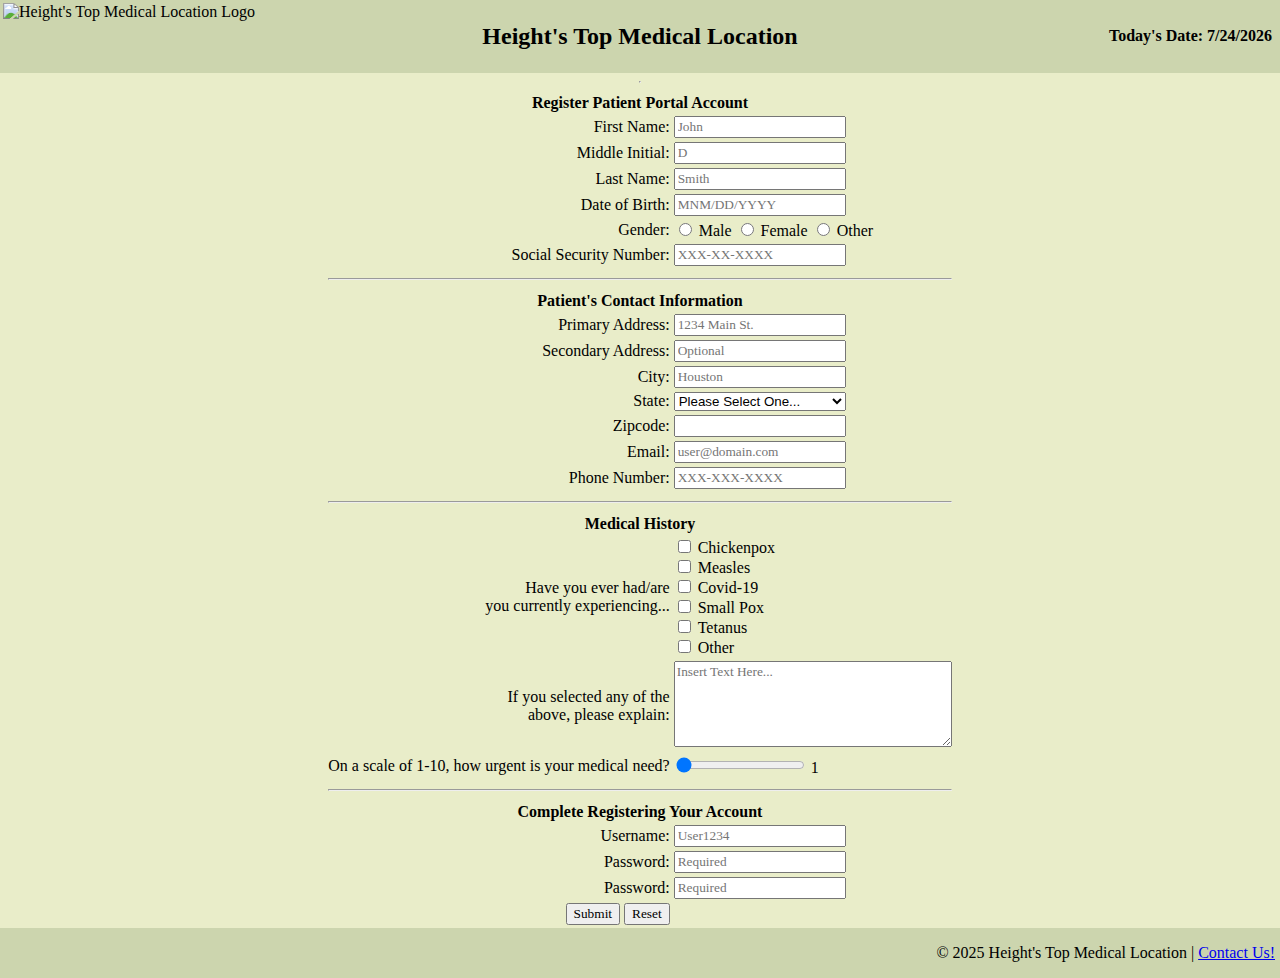
==== index.html @ bdcc5050 "Add files via upload" ====
<!DOCTYPE html>
<!--
    File: index.html
    Date Created: February 20, 2025
    Date Updated: 3/7/2025 4:16 PM
    Version: 1.1
    Purpose: MIS 3371 Web Development Project HW 2 ... Patient Registration Form 😊
-->
<html lang="en">
    <head>
        <link rel="stylesheet" href="hw2.css"> <!--links to css file-->

    <!-- displays text in browser-->
        <title>New Patient Registration Form | Height's Top Medical Location</title>
    </head>
    <body>
        <header>
            <table width="100%">
                <tr>
                    <td valign ="top" halign="left" width="20%"> <!--Clinic Logo-->
                        <div class="image">
                            <img halign="center" 
                            src="hospital.png" 
                            alt="Height's Top Medical Location Logo" 
                            width="160px" 
                            id="logo">
                        </div>
                    </td>

                    <td> <!--Header-->
                        <h2>Height's Top Medical Location</h2>
                    </td>
                        <!--Displays today's Date-->
                    <td valign="botton" halign="right" width="20%">
                        <p>Today's Date: <span id="today"></span></p>
                    </td>
                </tr>
            </table>
        </header>
<hr>
<!--Form start point-->
<form action="thankyou.html">
        <div class="format">
            <table>
                <tr>
                    <th colspan="4"> Register Patient Portal Account</th>
                </tr>
                <!--patient's information section starts here-->

                <tr> <!--Patient enters First Name-->
                    <td class="td1"><label for="fname">First Name:</label></td>
                    <td>
                        <input
                        type="text"
                        id="fname"
                        name="fname"
                        maxlength="30"
                        required
                        title="Please enter your first name"
                        placeholder="John">
                    </td>
                </tr>

                <tr><!--Patient enters middle initial-->
                    <td class="td1"><label for="mini">Middle Initial:</label></td>
                    <td>
                        <input
                        type="text"
                        id="mini"
                        name="mini"
                        maxlength="1"
                        title="Please enter your middle initial"
                        placeholder="D">
                    </td>
                </tr>

                <tr> <!--Patient enters last name-->
                    <td class="td1"><label for="lname">Last Name:</label></td>
                    <td>
                        <input
                        type="text"
                        id="lname"
                        name="lname"
                        maxlength="30"
                        title="Please enter your last name"
                        placeholder="Smith"
                        required>
                    </td>
                </tr>
                
                <tr> <!--Patient enters DOB-->
                    <td class="td1"><label for="dob">Date of Birth:</label></td>
                    <td>
                        <input
                        type="text"
                        id="dob"
                        name="dob"
                        maxlength="30"
                        title="Please enter your Date of Birth"
                        placeholder="MNM/DD/YYYY"
                        required>
                    </td>
                </tr>

                <tr> <!--Patient selects their Gender-->
                    <td class="td1"><label for="gender">Gender:</label></td>
                    <td>
                        <input
                        type="radio"
                        id="g1"
                        name="gender"
                        value="Male">
                        Male

                        <input
                        type="radio"
                        id="g2"
                        name="gender"
                        value="Female">
                        Female

                        <input
                        type="radio"
                        id="g3"
                        name="gender"
                        value="Other">
                        Other
                    </td>
                </tr>

                <tr> <!--Patient's SSN-->
                    <td class="td1"><label for="ssn">Social Security Number:</label></td>
                    <td>
                        <input
                        type="password"
                        id="ssn"
                        name="ssn"
                        minlength="11"
                        maxlength="11"
                        title="Please enter your SSN."
                        placeholder="XXX-XX-XXXX"
                        required>
                    </td>
                </tr>
                <tr> <!--line divider-->
                    <th colspan="4"><hr></th>
                </tr>
                <tr> <!--Patient's Contact Information-->
                    <th colspan="4"> Patient's Contact Information</th>
                </tr>

                <tr> <!--Patient's Primary Address-->
                    <td class="td1"><label for="address1">Primary Address:</label></td>
                    <td>
                        <input
                        type="text"
                        id="address1"
                        name="address1"
                        minlength="1"
                        maxlength="30"
                        title="Please enter your primary address."
                        placeholder="1234 Main St."
                        required>
                    </td>   
                </tr>

                <tr> <!--Patient's Secondary Address-->
                    <td class="td1"><label for="address2">Secondary Address:</label></td>
                    <td>
                        <input
                        type="text"
                        id="address2"
                        name="address2"
                        minlength="1"
                        maxlength="30"
                        title="Please enter your address."
                        placeholder="Optional">
                    </td>   
                </tr>

                <tr> <!--Patient's City-->
                    <td class="td1"><label for="city">City:</label></td>
                    <td>
                        <input
                        type="text"
                        id="city"
                        name="city"
                        minlength="1"
                        maxlength="30"
                        title="Please enter your city."
                        placeholder="Houston"
                        required>
                    </td>
                </tr>

                <tr> <!--Patient's State-->
                    <td class="td1"><label for="state">State:</label></td>
                    <td>
                        <select 
                            id="state" 
                            name="state"
                            title="Please select your State."
                            required>
                            <option selected disabled>Please Select One...</option>
                            <option value="AL">Alabama</option>
                            <option value="AK">Alaska</option>
                            <option value="AS">American Samoa</option>
                            <option value="AZ">Arizona</option>
                            <option value="AR">Arkansas</option>
                            <option value="CA">California</option>
                            <option value="CO">Colorado</option>
                            <option value="CT">Connecticut</option>
                            <option value="DE">Delaware</option>
                            <option value="DC">District of Columbia</option>
                            <option value="FL">Florida</option>
                            <option value="GA">Georgia</option>
                            <option value="GU">Guam</option>
                            <option value="HI">Hawaii</option>
                            <option value="ID">Idaho</option>
                            <option value="IL">Illinois</option>
                            <option value="IN">Indiana</option>
                            <option value="IA">Iowa</option>
                            <option value="KS">Kansas</option>
                            <option value="KY">Kentucky</option>
                            <option value="LA">Louisiana</option>
                            <option value="ME">Maine</option>
                            <option value="MD">Maryland</option>
                            <option value="MA">Massachusetts</option>
                            <option value="MI">Michigan</option>
                            <option value="MN">Minnesota</option>
                            <option value="MS">Mississippi</option>
                            <option value="MO">Missouri</option>
                            <option value="MT">Montana</option>
                            <option value="NE">Nebraska</option>
                            <option value="NV">Nevada</option>
                            <option value="NH">New Hampshire</option>
                            <option value="NJ">New Jersey</option>
                            <option value="NM">New Mexico</option>
                            <option value="NY">New York</option>
                            <option value="NC">North Carolina</option>
                            <option value="ND">North Dakota</option>
                            <option value="MP">Northern Mariana Islands</option>
                            <option value="OH">Ohio</option>
                            <option value="OK">Oklahoma</option>
                            <option value="OR">Oregon</option>
                            <option value="PA">Pennsylvania</option>
                            <option value="PR">Puerto Rico</option>
                            <option value="RI">Rhode Island</option>
                            <option value="SC">South Carolina</option>
                            <option value="SD">South Dakota</option>
                            <option value="TN">Tennessee</option>
                            <option value="TX">Texas</option>
                            <option value="UT">Utah</option>
                            <option value="VT">Vermont</option>
                            <option value="VA">Virginia</option>
                            <option value="VI">U.S. Virgin Islands</option>
                            <option value="WA">Washington</option>
                            <option value="WV">West Virginia</option>
                            <option value="WI">Wisconsin</option>
                            <option value="WY">Wyoming</option>
                        </select>   
                    </td>
                </tr>

                <tr> <!--Patient's Zipcode-->
                    <td class="td1"><label for="zip">Zipcode:</label></td>
                    <td>
                        <input
                        type="text"
                        id="zip"
                        name="zip"
                        pattern="[0-9]{5}"
                        maxlength="5"
                        title="Please enter your zipcode."
                        required>
                    </td>
                </tr>

                <tr> <!--Patient's Email-->
                    <td class="td1"><label for="email">Email:</label></td>
                    <td>
                        <input
                        type="text"
                        id="email"
                        name="email"
                        maxlength="30"
                        title="Please enter your Email."
                        placeholder="user@domain.com"
                        required>
                    </td>
                </tr>

                <tr> <!--Patient's Phone Number-->
                    <td class="td1"><label for="phonenum">Phone Number:</label></td>
                    <td>
                        <input
                        type="text"
                        id="phonenum"
                        name="phonenum"
                        pattern="[0-9]{3}-[0-9]{3}-[0-9]{4}"
                        maxlength="12"
                        title="Please enter your phone number."
                        placeholder="XXX-XXX-XXXX"
                        required>
                    </td>
                </tr>

                <tr> 
                    <th colspan="4"><hr></th>
                </tr>
                <tr> <!--Patient's Medical History-->
                    <th colspan="4"> Medical History</th>
                </tr>

                <tr> <!--Patient's Medical History (Checkboxes)-->
                    <td class="td1"><label for="patient_history">Have you ever had/are <br>you currently experiencing...</label></td>
                    <td>
                        <input type="checkbox" id="poption1" value="Chickenpox">
                        <label for="Chickenpox">Chickenpox</label><br>

                        <input type="checkbox" id="poption2" value="Measles">
                        <label for="Measles">Measles</label><br>

                        <input type="checkbox" id="poption3" value="Covid-19">
                        <label for="Covid-19">Covid-19</label><br>

                        <input type="checkbox" id="poption4" value="Small Pox">
                        <label for="Small Pox">Small Pox</label><br>

                        <input type="checkbox" id="poption5" value="Tetanus">
                        <label for="Tetanus">Tetanus</label><br>

                        <input type="checkbox" id="poption6" value="Other">
                        <label for="Other">Other</label><br>    
                    </td>
                </tr>

                <tr> <!-- Patient Medicl Notes-->
                    <td class="td1" halign="right">
                        <label for="notes">If you selected any of the <br>above, please explain:</label>
                    </td>
                    <td>
                        <textarea
                        id="notes"
                        name="notes"
                        maxlength="500"
                        rows="5"
                        cols="35"
                        title="Please briefly explain your medical history."
                        placeholder="Insert Text Here..."></textarea>
                        <span id="medical_notes"></span>
                    </td>
                </tr>

                <!--Patient Urgency, Slider/Range-->
                <tr>
                    <td class="td1"><label for="slider">On a scale of 1-10, how urgent is your medical need?</label></td>
                    <td>
                        <input
                        type="range"
                        id="slider"
                        name="slider"
                        min="1"
                        max="10"
                        value="1"
                        title="Please select a number between 1-10."
                        required>
                        <span id="slider-range"></span>  
                </tr>

                <tr> <!--line divider-->
                    <th colspan="4"><hr></th>
                </tr>

                <tr> <!--Patient Login Sign-Up/Registration Section-->
                    <th colspan="4"> Complete Registering Your Account</th>

                    <tr> <!--Patient enters Username-->
                        <td class="td1"><label for="uname">Username:</label></td>
                        <td>
                            <input
                            type="text"
                            id="uname"
                            name="uname"
                            maxlength="15"
                            required
                            title="Please enter a Username."
                            placeholder="User1234">
                        </td>
                    </tr>

                    <tr>
                        <td class="td1"><label for="pword">Password:</label></td>
                        <td>
                            <input
                            type="password"
                            id="pword"
                            name="pword"
                            minlength="10"
                            maxlength="30"
                            required
                            title="Please enter a password."
                            placeholder="Required">
                        </td>
                    </tr>

                    <tr>
                        <td class="td1"><label for="con_pword">Password:</label></td>
                        <td>
                            <input
                            type="password"
                            id="con_pword"
                            name="con_pword" 
                            minlength="10"
                            maxlength="30"
                            required
                            title="Please re-enter your password."
                            placeholder="Required">
                        </td>
                    </tr>

                    <tr> <!--Submit Button-->
                        <td class="td1">
                                <input type="submit" id="submit" value="Submit">

                                <input type="reset" id="reset" value="Reset">
                        </td>
                    </tr>
            </table>
        </div>
</form>
<!--footer-->
<footer>
    <p id="footer">&#169; 2025 Height's Top Medical Location | <a href="contact.html">Contact Us!</a></p>
</footer>

<script src="hw2.js"></script> <!--links to js file-->
    </body>
</html>
---- hw2.css ----
/*
Name: Peter Nguyen

    File: hw2.css
    Date Created: February 20, 2025
    Date Updated: 2/9/2025 2:26 AM
    Version: 1.0
    Purpose: MIS 3371 Web Development Project HW 2.. Patient Registration Form 😊
    */

header {
    width: 100%;
    background-color: #ccd5ae;
}

body{
    display: flex;
    flex-direction: column;
    align-items: center;
    background-color: #e9edc9;
    margin: 0;
    height: 100%;
    min-height: 100vh; /* page matches viewpoints height */
}

form{
    flex-grow: 1;
}

h1, h2 {
    text-align: center;
    font-family:"Copperplate", "Copperplate Gothic Light", fantasy;
    font-weight: bolder;
    flex-grow: 1;
}

main{
    text-align: center;
    font-family: 'Times New Roman', Times, serif;
    font-weight: normal;
    flex-grow: 1;
}

.image {
    text-align: left;
}

.td1 {
    text-align: right;
    font-family: "Times New Roman", Times, serif;
    font-weight: normal;
}

th {
    text-align: center;
    font-family: "Copperplate", "Copperplate Gothic Light", fantasy;
    font-weight: bolder;
}

footer {
    position: flex;
    bottom: 0;
    width: 100%;
    background-color: #ccd5ae;
    height: 2.5 rem;
}

#footer {
    text-align: right;
    font-family: "Times New Roman", Times, serif;
    font-weight: normal;
    margin-right:  5px;
}

label {
    text-align: right;
    font-family: "Times New Roman", Times, serif;
    font-weight: normal;
}

input {
    text-align: left;
    font-family: "Times New Roman", Times, serif;
    font-weight: normal;
}

textarea {
    text-align: left;
    font-family: "Times New Roman", Times, serif;
    font-weight: normal;
}

#today {
    text-align: left;
    font-family: "Copperplate", "Copperplate Gothic Light", fantasy;
    font-weight: bold;
}

p {
    text-align: right;
    font-family: "Copperplate", "Copperplate Gothic Light", fantasy;
    font-weight: bold;
    margin-right: 5px;
}
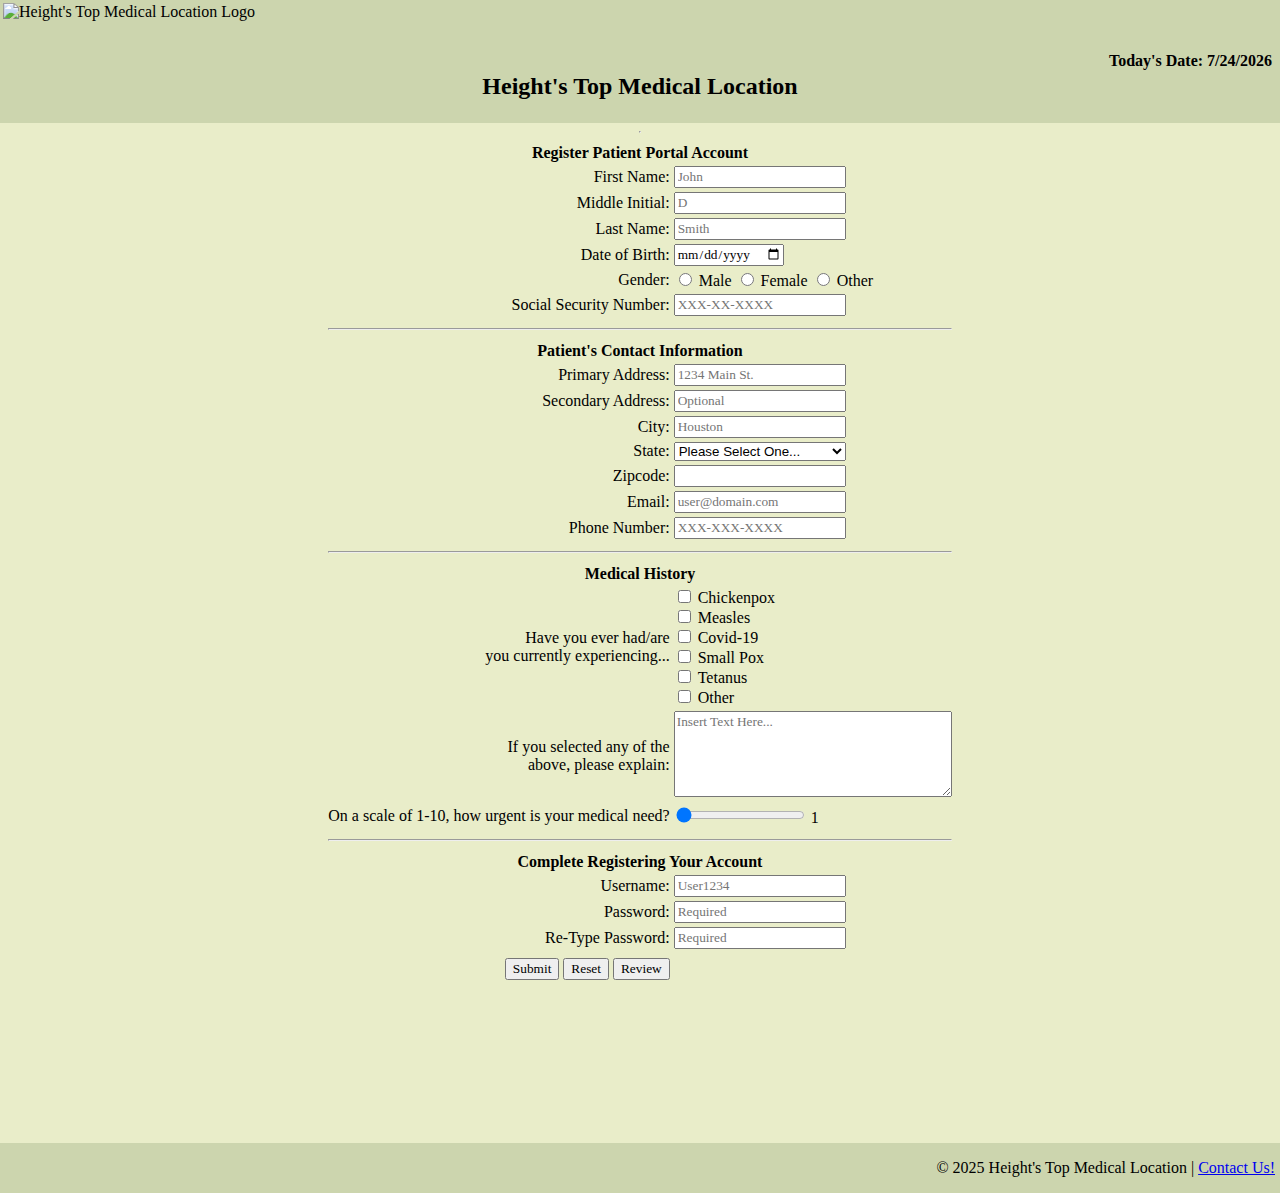
==== commit 10699667: "Add files via upload" ====
--- a/index.html
+++ b/index.html
@@ -27,7 +27,7 @@
                         </div>
                     </td>
 
-                    <td> <!--Header-->
+                    <td class="title-header"> <!--Header-->
                         <h2>Height's Top Medical Location</h2>
                     </td>
                         <!--Displays today's Date-->
@@ -36,10 +36,10 @@
                     </td>
                 </tr>
             </table>
-        </header>
+        </header>       
 <hr>
 <!--Form start point-->
-<form action="thankyou.html">
+<form name="signup" id="signup" action="thankyou.html">
         <div class="format">
             <table>
                 <tr>
@@ -56,8 +56,13 @@
                         name="fname"
                         maxlength="30"
                         required
-                        title="Please enter your first name"
+                        title="Only Letters A-Z, dashes, and apostrophes are allowed."
+                        pattern="[A-Za-z]{1,30}"
+                        onblur="validateFname()"
                         placeholder="John">
+
+                        <br>
+                        <span class="error" id="fname-error"></span>
                     </td>
                 </tr>
 
@@ -69,8 +74,13 @@
                         id="mini"
                         name="mini"
                         maxlength="1"
-                        title="Please enter your middle initial"
+                        title="Letters A-Z only."
+                        pattern="[A-Za-z]{0,1}"
+                        onblur="validateMini()"
                         placeholder="D">
+
+                        <br>
+                        <span class="error" id="mini-error"></span>
                     </td>
                 </tr>
 
@@ -82,23 +92,29 @@
                         id="lname"
                         name="lname"
                         maxlength="30"
-                        title="Please enter your last name"
+                        title="Only Letters A-Z, dashes, and apostrophes are allowed."
+                        pattern="[A-Za-z]{1,30}"
+                        onblur="validateLname()"
                         placeholder="Smith"
                         required>
+
+                        <br>
+                        <span class="error" id="lname-error"></span>
                     </td>
                 </tr>
                 
                 <tr> <!--Patient enters DOB-->
                     <td class="td1"><label for="dob">Date of Birth:</label></td>
                     <td>
-                        <input
-                        type="text"
-                        id="dob"
-                        name="dob"
-                        maxlength="30"
-                        title="Please enter your Date of Birth"
-                        placeholder="MNM/DD/YYYY"
-                        required>
+                        <input type="date"
+                            id="dob"
+                            name="dob"
+                            title="Please enter your date of birth."
+                            onblur="validateDob()"
+                            required>
+
+                            <br>
+                        <span class="error" id="dob-error"></span>
                     </td>
                 </tr>
 
@@ -137,9 +153,13 @@
                         name="ssn"
                         minlength="11"
                         maxlength="11"
-                        title="Please enter your SSN."
+                        title="Numbers Only"
+                        onblur="validateSsn()"
                         placeholder="XXX-XX-XXXX"
                         required>
+
+                        <br>
+                        <span class="error" id="ssn-error"></span>
                     </td>
                 </tr>
                 <tr> <!--line divider-->
@@ -160,7 +180,11 @@
                         maxlength="30"
                         title="Please enter your primary address."
                         placeholder="1234 Main St."
-                        required>
+                        onblur="validateAddress1()"
+                        required>
+
+                        <br>
+                        <span class="error" id="address1-error"></span>
                     </td>   
                 </tr>
 
@@ -174,7 +198,11 @@
                         minlength="1"
                         maxlength="30"
                         title="Please enter your address."
+                        onblur="validateAddress2()"
                         placeholder="Optional">
+
+                        <br>
+                        <span class="error" id="address2-error"></span>
                     </td>   
                 </tr>
 
@@ -271,8 +299,12 @@
                         name="zip"
                         pattern="[0-9]{5}"
                         maxlength="5"
-                        title="Please enter your zipcode."
-                        required>
+                        title="Numbers Only."
+                        onblur="validateZip()"
+                        required>
+
+                        <br>
+                        <span class="error" id="zip-error"></span>
                     </td>
                 </tr>
 
@@ -286,7 +318,12 @@
                         maxlength="30"
                         title="Please enter your Email."
                         placeholder="user@domain.com"
-                        required>
+                        pattern="[a-z0-9._%+-]+@[a-z0-9.-]+\.[a-z]{2,20}$"
+                        onblur="validateEmail()" 
+                        required>
+
+                        <br>
+                        <span class="error" id="email-error"></span>
                     </td>
                 </tr>
 
@@ -301,7 +338,11 @@
                         maxlength="12"
                         title="Please enter your phone number."
                         placeholder="XXX-XXX-XXXX"
-                        required>
+                        onblur="validatePhonenum()"
+                        required>
+
+                        <br>
+                        <span class="error" id="phonenum-error"></span>
                     </td>
                 </tr>
 
@@ -382,14 +423,19 @@
                             type="text"
                             id="uname"
                             name="uname"
-                            maxlength="15"
+                            minlength="5"
+                            maxlength="30"
                             required
-                            title="Please enter a Username."
+                            title="Please enter a Username. Must contain at least 5 characters."
+                            onblur="validateUname()"
                             placeholder="User1234">
+
+                            <br>
+                            <span class="error" id="uname-error"></span>
                         </td>
                     </tr>
 
-                    <tr>
+                    <tr> <!-- patient enters a password-->
                         <td class="td1"><label for="pword">Password:</label></td>
                         <td>
                             <input
@@ -399,13 +445,18 @@
                             minlength="10"
                             maxlength="30"
                             required
-                            title="Please enter a password."
+                            title="Password must contain at least 10 characters, including at least one number, one uppercase letter, one lowercase letter, and one special character."
+                            onblur="validatePword()"
+                            oninput="validatePword()"
+                            onfocus="validatePword()"
                             placeholder="Required">
+                            <br>
+                            <span class="error" id="pword-error"></span>
                         </td>
                     </tr>
 
-                    <tr>
-                        <td class="td1"><label for="con_pword">Password:</label></td>
+                    <tr> <!--Patient re-enters password-->
+                        <td class="td1"><label for="con_pword">Re-Type Password:</label></td>
                         <td>
                             <input
                             type="password"
@@ -415,19 +466,41 @@
                             maxlength="30"
                             required
                             title="Please re-enter your password."
+                            onblur="validateConPword()"
+                            oninput="validateConPword()"
+                            onfocus="validateConPword()"
                             placeholder="Required">
+                            <br>
+                            <span class="error" id="con_pword-error"></span>
                         </td>
                     </tr>
 
                     <tr> <!--Submit Button-->
                         <td class="td1">
-                                <input type="submit" id="submit" value="Submit">
-
-                                <input type="reset" id="reset" value="Reset">
+                            <input type="submit" id="submit" value="Submit">
+
+                            <input type="reset" id="reset" value="Reset">
+
+                            <input type="button" id="review" name="review" value="Review" onclick="reviewInput()">
                         </td>
                     </tr>
             </table>
         </div>
+
+    <div class="pword-message">
+        <span id="msg1"></span><br>
+        <span id="msg2"></span><br>
+        <span id="msg3"></span><br>
+        <span id="msg4"></span><br> 
+        <span id="msg5"></span><br>
+        <span id="msg6"></span><br>
+        <span id="msg7"></span><br>
+        <span id="pword2-error"></span><br>
+    </div>
+        <div>
+            <p id="showInput"></p>
+        </div>
+
 </form>
 <!--footer-->
 <footer>
--- a/hw2.css
+++ b/hw2.css
@@ -3,17 +3,25 @@
 
     File: hw2.css
     Date Created: February 20, 2025
-    Date Updated: 2/9/2025 2:26 AM
-    Version: 1.0
-    Purpose: MIS 3371 Web Development Project HW 2.. Patient Registration Form 😊
+    Date Updated: 3/9/2025 2:26 AM
+    Version: 2.1
+        Purpose: MIS 3371 Web Development Project HW 2.. Patient Registration Form 😊
     */
 
-header {
+header { /* adjust the header section */
     width: 100%;
     background-color: #ccd5ae;
+
 }
 
-body{
+.title-header { /* styling for "Height's Top Medical Location" title */
+    display: flex;
+    align-items: center;
+    justify-content: center;
+    margin-top: 50px;
+}
+
+body{ /* styling for full body section of page */
     display: flex;
     flex-direction: column;
     align-items: center;
@@ -27,37 +35,37 @@
     flex-grow: 1;
 }
 
-h1, h2 {
+h1, h2 { /* styling for h1 and h2 */
     text-align: center;
     font-family:"Copperplate", "Copperplate Gothic Light", fantasy;
     font-weight: bolder;
     flex-grow: 1;
 }
 
-main{
+main{ /* styling for main section */
     text-align: center;
     font-family: 'Times New Roman', Times, serif;
     font-weight: normal;
     flex-grow: 1;
 }
 
-.image {
+.image { /* styling for image */
     text-align: left;
 }
 
-.td1 {
+.td1 { /* styling for class td1 data */
     text-align: right;
     font-family: "Times New Roman", Times, serif;
     font-weight: normal;
 }
 
-th {
+th { /* styling for table header */
     text-align: center;
     font-family: "Copperplate", "Copperplate Gothic Light", fantasy;
     font-weight: bolder;
 }
 
-footer {
+footer { /* styling for footer section */
     position: flex;
     bottom: 0;
     width: 100%;
@@ -101,4 +109,48 @@
     font-family: "Copperplate", "Copperplate Gothic Light", fantasy;
     font-weight: bold;
     margin-right: 5px;
+}
+
+.class error {
+    color: red;
+    font-size: 12px;
+    font-family: 'Times New Roman', Times, serif;
+    font-weight: normal;
+}
+
+pword-message {
+    text-align: right;
+    font-family: 'Times New Roman', Times, serif;
+    font-weight: normal;
+    position: relative;
+    left: 100px;
+    background: transparent;
+    padding: 10px;
+    border-spacing: 2px;
+    border-radius: 20px;
+    color: red;
+}
+
+#review {
+    margin-top: 5px;
+
+}
+
+table.ouput
+tr.output
+td.output {
+    width: 500px;
+    background-color:  #ccd5ae;
+    padding: 10px;
+    border-spacing: 2px;
+    border-radius: 20px;
+    color: black;
+}
+
+td.output    {
+    width: 500px;
+    background-color:  #ccd5ae;
+    padding: 10px;
+    border-spacing: 2px;
+    border-radius: 20px;    
 }